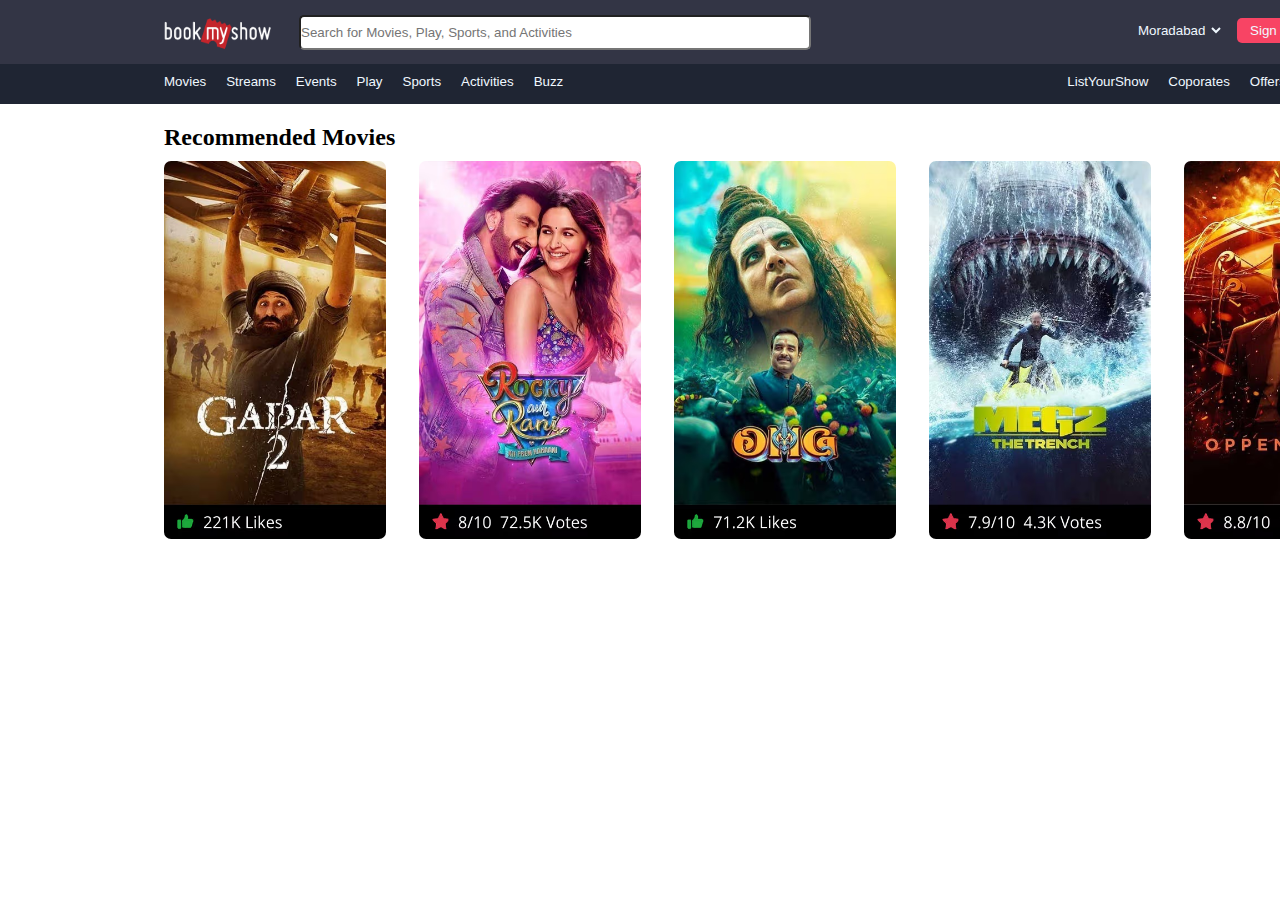
==== BookMyshow Clone/bms clone.html @ 3d071d8a "Clone" ====
<!DOCTYPE html>
<html lang="en">
<head>
    <meta charset="UTF-8">
    <meta name="viewport" content="width=device-width, initial-scale=1.0">
    <title>bookmyshow</title>
    <link rel="stylesheet" href="bookmyshow.css">
    <link rel="stylesheet" href="https://cdnjs.cloudflare.com/ajax/libs/font-awesome/6.4.2/css/all.min.css" integrity="sha512-z3gLpd7yknf1YoNbCzqRKc4qyor8gaKU1qmn+CShxbuBusANI9QpRohGBreCFkKxLhei6S9CQXFEbbKuqLg0DA==" crossorigin="anonymous" referrerpolicy="no-referrer" />
    
</head>
<body>
  <header class="head">
    <div class="navbar">
      <div class="logo">
        <img class="logo-img"src="Screenshot 2023-08-05 233951.png"/>
      </div>
      <div class="search">
        <input class="search-box" type="search" placeholder="Search for Movies, Play, Sports, and Activities">
        
      </div>
      <div class="selector">
        <select class="selector-op"><option>Moradabad</option></select>
      </div>
      <div class="button">
        <button class="butt">Sign in</button>
      </div>
      <div class="menu">
        <button class="menubutt"><i class="fa-solid fa-bars fa-2xl"></i></button>
      </div>
    </div>
  </header>
  <div class="main">
    
      <button id="mainbutt1">Movies</button>
      <button id="mainbutt2">Streams</button>
      <button id="mainbutt2">Events</button>
      <button id="mainbutt2">Play</button>
      <button id="mainbutt2">Sports</button>
      <button id="mainbutt2">Activities</button>
      <button id="mainbutt2">Buzz</button>
      <button id="mainbutt3">ListYourShow</button>
      <button id="mainbutt4">Coporates</button>
      <button id="mainbutt4">Offers</button>
      <button id="mainbutt4">GiftCard</button>  
  </div>
  <div class="content">
    <h2 class="hd1">Recommended Movies</h2>
  </div>
  <div class="image">
    <ul><img id="img1"src="et00338629-wdcfykqgdc-portrait.avif"/></ul>
    <ul><img id="img2"src="et00312549-evehmvnrtp-portrait.avif"/></ul>
    <ul><img id="img2"src="et00361712-mhswntmdpt-portrait.avif"/></ul>
    <ul><img id="img2"src="et00358316-eudhzatstg-portrait.avif"/></ul>
    <ul><img id="img2"src="et00347867-zklzrdqjwu-portrait.avif"/></ul>
  </div>  
    
</body>
</html>
---- BookMyshow Clone/bookmyshow.css ----
*{padding: 0px; margin: 0px;}
.head{
    background-color:rgba(51,53,69);
    height:64px;
}
.navbar{display: flex;}
.logo{padding-left: 152px;
    width: 134px;
    padding-right: 20px;
}
.logo-img{
    height: 36.2px;
    width: 127px;
    padding-top: 15px;
    
}
.search{padding-top: 15px;}

.search-box{height: 35px;
    width: 512px;
    border-radius: 5px;
}
.selector{height: 33.2px;
    width: 115px;
    padding-top: 15px;
    padding-left: 300px;
    margin-left: 23px;
}
.selector-op{background-color: rgba(0, 0, 255, 0);
    color: aliceblue;
    border-width: 0px;
    width: 90px;
    height: 30px;
}
.button{padding-top: 18px;
    margin-left: 13px;
}
.butt{height: 25px;
    width: 67px;
    background-color:rgb(248, 68, 100);
    border-width: 0px;
    border-radius: 5px;
    color: aliceblue;
}
.menubutt{background-color: rgba(0, 0, 0, 0);
    color: aliceblue;border-width: 0px ;
}
.menu{margin-left: 50px;
margin-top: 21px;}


.main{width: 1536px;
    background-color:rgb(31, 37, 51);
    height: 40px;
}
#mainbutt2{background-color: rgba(255, 235, 205, 0);
    color: aliceblue;
    margin-top: 10px;
    margin-left: 16px;
    border-width: 0px;
}
#mainbutt1{margin-left: 164px;
    background-color: rgba(255, 235, 205, 0);
    color: aliceblue;
    border-width: 0px;
}
#mainbutt3{margin-left: 500px;
    background-color: rgba(255, 235, 205, 0);
    color: aliceblue;
    border-width: 0px;}
#mainbutt4{background-color: rgba(255, 235, 205, 0);
    color: aliceblue;
    margin-top: 10px;
    margin-left: 16px;
    border-width: 0px;}
.hd1{margin-left: 164px;
    margin-top: 20px;
}
.image{
    display: flex;
}
#img1{margin-left:164px ;
    height: 378px;
    width: 222px;
    margin-top: 10px;
    border-radius: 7px;
}
#img2{margin-left:33px ;
    height: 378px;
    width: 222px;
    margin-top: 10px;
    border-radius: 7px;}
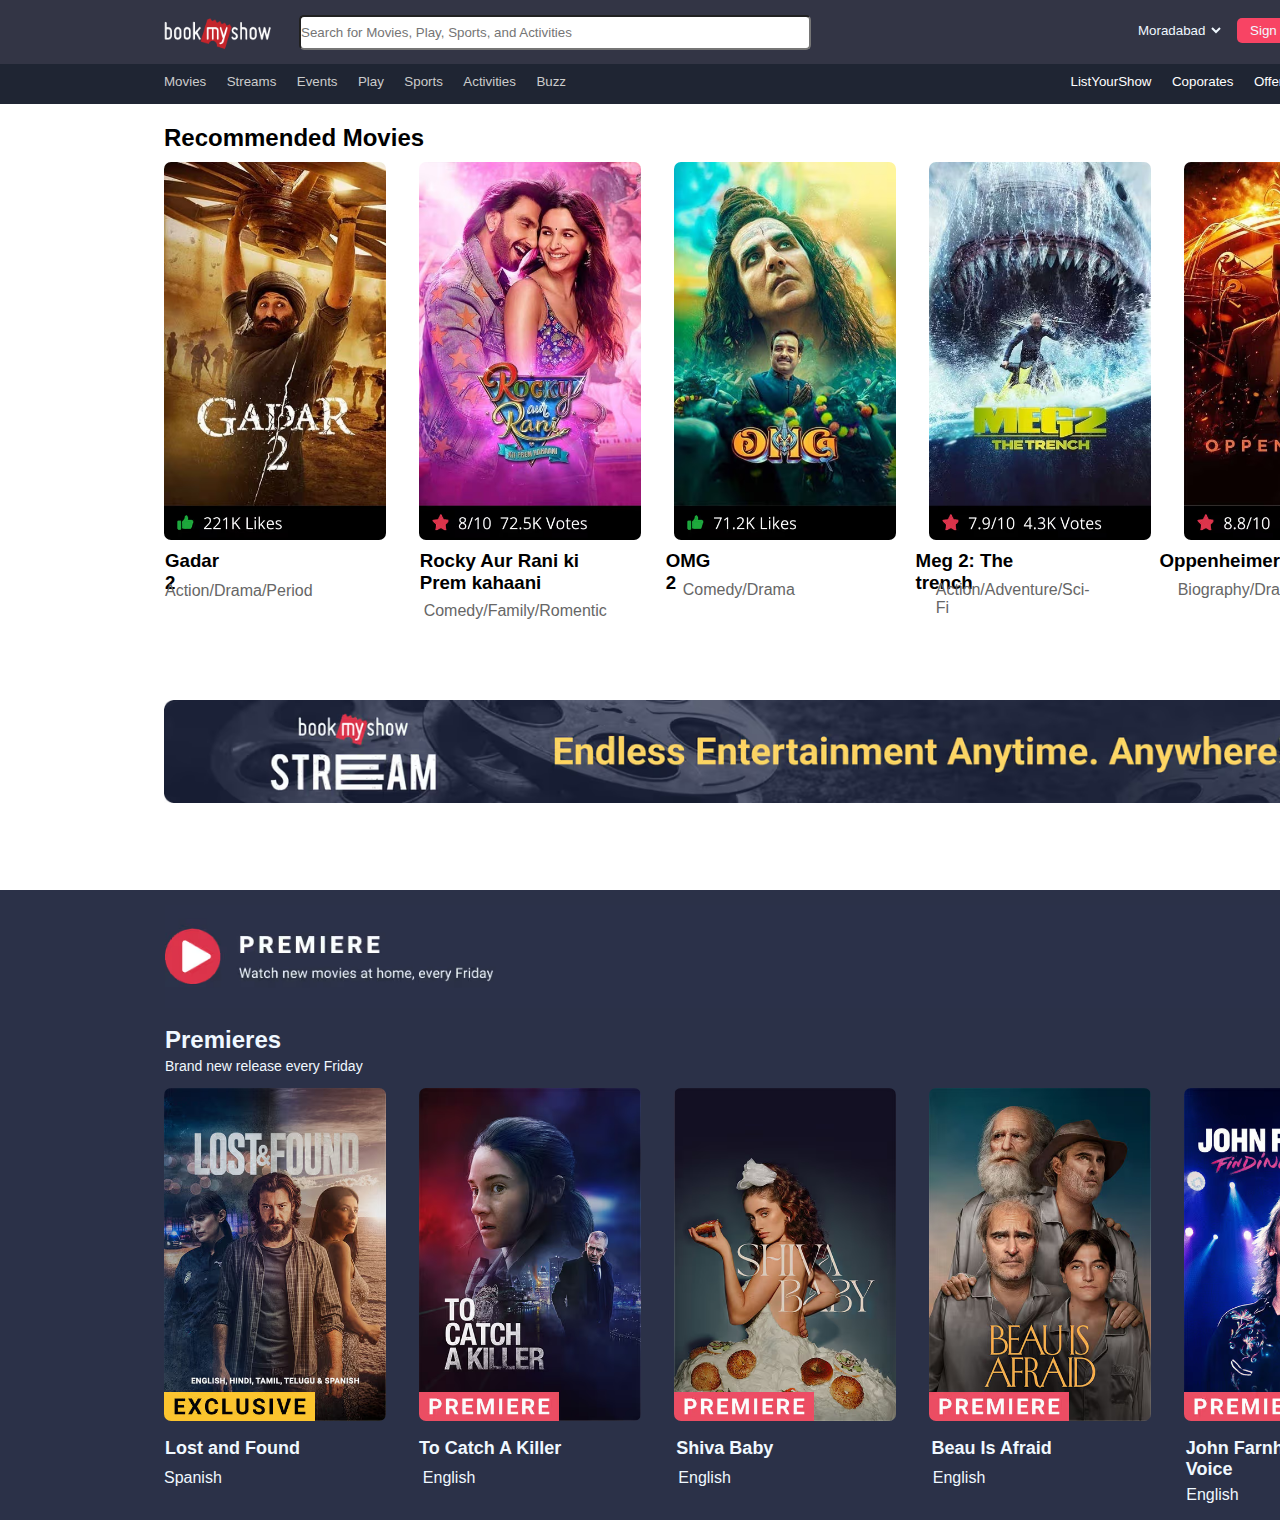
==== commit 92caf408: "update" ====
--- a/BookMyshow Clone/bms clone.html
+++ b/BookMyshow Clone/bms clone.html
@@ -53,6 +53,50 @@
     <ul><img id="img2"src="et00358316-eudhzatstg-portrait.avif"/></ul>
     <ul><img id="img2"src="et00347867-zklzrdqjwu-portrait.avif"/></ul>
   </div>  
-    
+  <div class="names">
+    <h3 id="nm1">Gadar 2</h3>
+    <h3 id="nm2">Rocky Aur Rani ki Prem kahaani</h3>
+    <h3 id="nm3">OMG 2</h3>
+    <h3 id="nm4">Meg 2: The trench</h3>
+    <h3 id="nm5">Oppenheimer</h3>
+  </div>
+  <div class="subnm">
+    <p class="subnm1">Action/Drama/Period</p>
+    <p class="subnm2">Comedy/Family/Romentic</p>
+    <p class="subnm3">Comedy/Drama</p>
+    <p class="subnm4">Action/Adventure/Sci-Fi</p>
+    <p class="subnm5">Biography/Drama/Historical</p>
+  </div>
+  <div class="picbox">
+    <img class="picbb"src="stream-leadin-web-collection-202210241242.avif" width="1240",height="103"/>
+  </div>
+  <div class="pre">
+    <img id="preimg"src="premiere-banner-web-collection-202208191200.avif"/>
+    <p id="p1">Premieres</p>
+    <p id="p2">Brand new release every Friday</p>
+    <div class="imgs">
+      <img id="imgs1"src="111t00363558-sjdzlrjlfw-portrait.avif" />
+      
+      <img id="imgs2"src="2220356927-sepexjaqzw-portrait.avif" />
+      <img id="imgs2" src="3330365198-wxlaabnbdm-portrait.avif" />
+      <img id="imgs2"src="4440356926-clfhrvlchz-portrait.avif" />
+      <img id="imgs2"src="555365339-zxuhfuydst-portrait.avif" />
+    </div>
+    <div class="text">
+      <p id="text1">Lost and Found</p>
+      <p id="text2">To Catch A Killer</p>
+      <p id="text3">Shiva Baby</p>
+      <p id="text4">Beau Is Afraid</p>
+      <p id="text5">John Farnham: Findind the Voice</p>
+    </div>
+    <div class="mintext">
+      <p id="min1">Spanish</p>
+      <p id="min2">English</p>
+      <p id="min3">English</p>
+      <p id="min4">English</p>
+      <p id="min5">English</p>
+    </div>
+  </div>
+  
 </body>
 </html>--- a/BookMyshow Clone/bookmyshow.css
+++ b/BookMyshow Clone/bookmyshow.css
@@ -1,4 +1,4 @@
-*{padding: 0px; margin: 0px;}
+*{padding: 0px; margin: 0px; font-family: Arial, Helvetica, sans-serif;}
 .head{
     background-color:rgba(51,53,69);
     height:64px;
@@ -49,32 +49,32 @@
 margin-top: 21px;}
 
 
-.main{width: 1536px;
+.main{width: 1519px;
     background-color:rgb(31, 37, 51);
     height: 40px;
 }
 #mainbutt2{background-color: rgba(255, 235, 205, 0);
-    color: aliceblue;
+    color: rgb(204, 204, 204);
     margin-top: 10px;
     margin-left: 16px;
     border-width: 0px;
 }
 #mainbutt1{margin-left: 164px;
     background-color: rgba(255, 235, 205, 0);
-    color: aliceblue;
+    color:rgb(204, 204, 204);
     border-width: 0px;
 }
 #mainbutt3{margin-left: 500px;
     background-color: rgba(255, 235, 205, 0);
-    color: aliceblue;
+    color: rgb(255, 255, 255);
     border-width: 0px;}
 #mainbutt4{background-color: rgba(255, 235, 205, 0);
-    color: aliceblue;
+    color: rgb(255, 255, 255);
     margin-top: 10px;
     margin-left: 16px;
     border-width: 0px;}
 .hd1{margin-left: 164px;
-    margin-top: 20px;
+    margin-top: 20px;font-family: Arial, Helvetica, sans-serif;
 }
 .image{
     display: flex;
@@ -89,4 +89,55 @@
     height: 378px;
     width: 222px;
     margin-top: 10px;
-    border-radius: 7px;}+    border-radius: 7px;}
+.names{display: flex;
+}
+#nm1{margin-left: 165px;
+    margin-top: 6px;
+    font-family: Arial, Helvetica, sans-serif;
+}
+#nm2{margin-top: 6px;
+    margin-left: 189px;
+    width: 208px;font-family: Arial, Helvetica, sans-serif;
+}
+#nm3{margin-top: 6px;
+    margin-left: 50px;font-family: Arial, Helvetica, sans-serif;
+}
+#nm4{margin-top: 6px;
+    margin-left: 193px;font-family: Arial, Helvetica, sans-serif;
+}
+#nm5{margin-top: 6px;
+    margin-left: 93px;font-family: Arial, Helvetica, sans-serif;
+}
+.subnm{display: flex;padding-left: 165px;}
+.subnm1{margin-top: -12px;font-weight:normal;color: rgb(102, 102, 102);}
+.subnm2{margin-top: 8px;font-weight:normal;color: rgb(102, 102, 102);padding-left: 111px;}
+.subnm3{margin-top: -13px;font-weight:normal;color: rgb(102, 102, 102);padding-left: 76px;}
+.subnm4{margin-top: -13px;font-weight:normal;color: rgb(102, 102, 102);padding-left: 141px;}
+.subnm5{margin-top: -13px;font-weight:normal;color: rgb(102, 102, 102);padding-left: 88px;}
+.picbox{}
+.picbb{
+    margin-top: 80px;
+    margin-left: 164px;
+}
+.pre{background-color: rgb(43, 49, 72); height: 630px; width: 1519px;
+    margin-top: 83px;
+}
+#preimg{margin-left:165px;margin-top: 15px;height: 103px; width: 1240px;}
+#p1{margin-left: 165px;margin-top: 14px;color: aliceblue;font-size: 24px ;font-weight: bold;}
+#p2{margin-left: 165px;color: aliceblue;margin-top: 4px;font-size: 14px;}
+.imgs{display: flex;}
+#imgs1{margin-left: 164px; height:333px; width: 222px; margin-top: 14px; border-radius: 7px;}
+#imgs2{margin-left: 33px;height:333px; width: 222px; margin-top: 14px; border-radius: 7px;}
+#text1{margin-left: 165px; margin-top: 17px;color: aliceblue;font-weight:bold; font-size: 18px;}
+.text{display: flex;}
+#text2{margin-left: 119px; margin-top: 17px;color: aliceblue;font-weight:bold; font-size: 18px;}
+#text3{margin-left: 115px; margin-top: 17px;color: aliceblue;font-weight:bold; font-size: 18px;}
+#text4{margin-left: 158px; margin-top: 17px;color: aliceblue;font-weight:bold; font-size: 18px;}
+#text5{margin-left: 134px; margin-top: 17px;color: aliceblue;font-weight:bold; font-size: 18px; width: 238px;}
+.mintext{display:flex;}
+#min1{padding-left: 164px;color: aliceblue;font-weight:normal; font-size: 16px;margin-top: -11px;}
+#min2{padding-left: 201px;color: aliceblue;font-weight:normal; font-size: 16px;margin-top: -11px;}
+#min3{padding-left: 203px;color: aliceblue;font-weight:normal; font-size: 16px;margin-top: -11px;}
+#min4{padding-left: 202px;color: aliceblue;font-weight:normal; font-size: 16px;margin-top: -11px;}
+#min5{padding-left: 201px;color: aliceblue;font-weight:normal; font-size: 16px;margin-top: 6px;}
